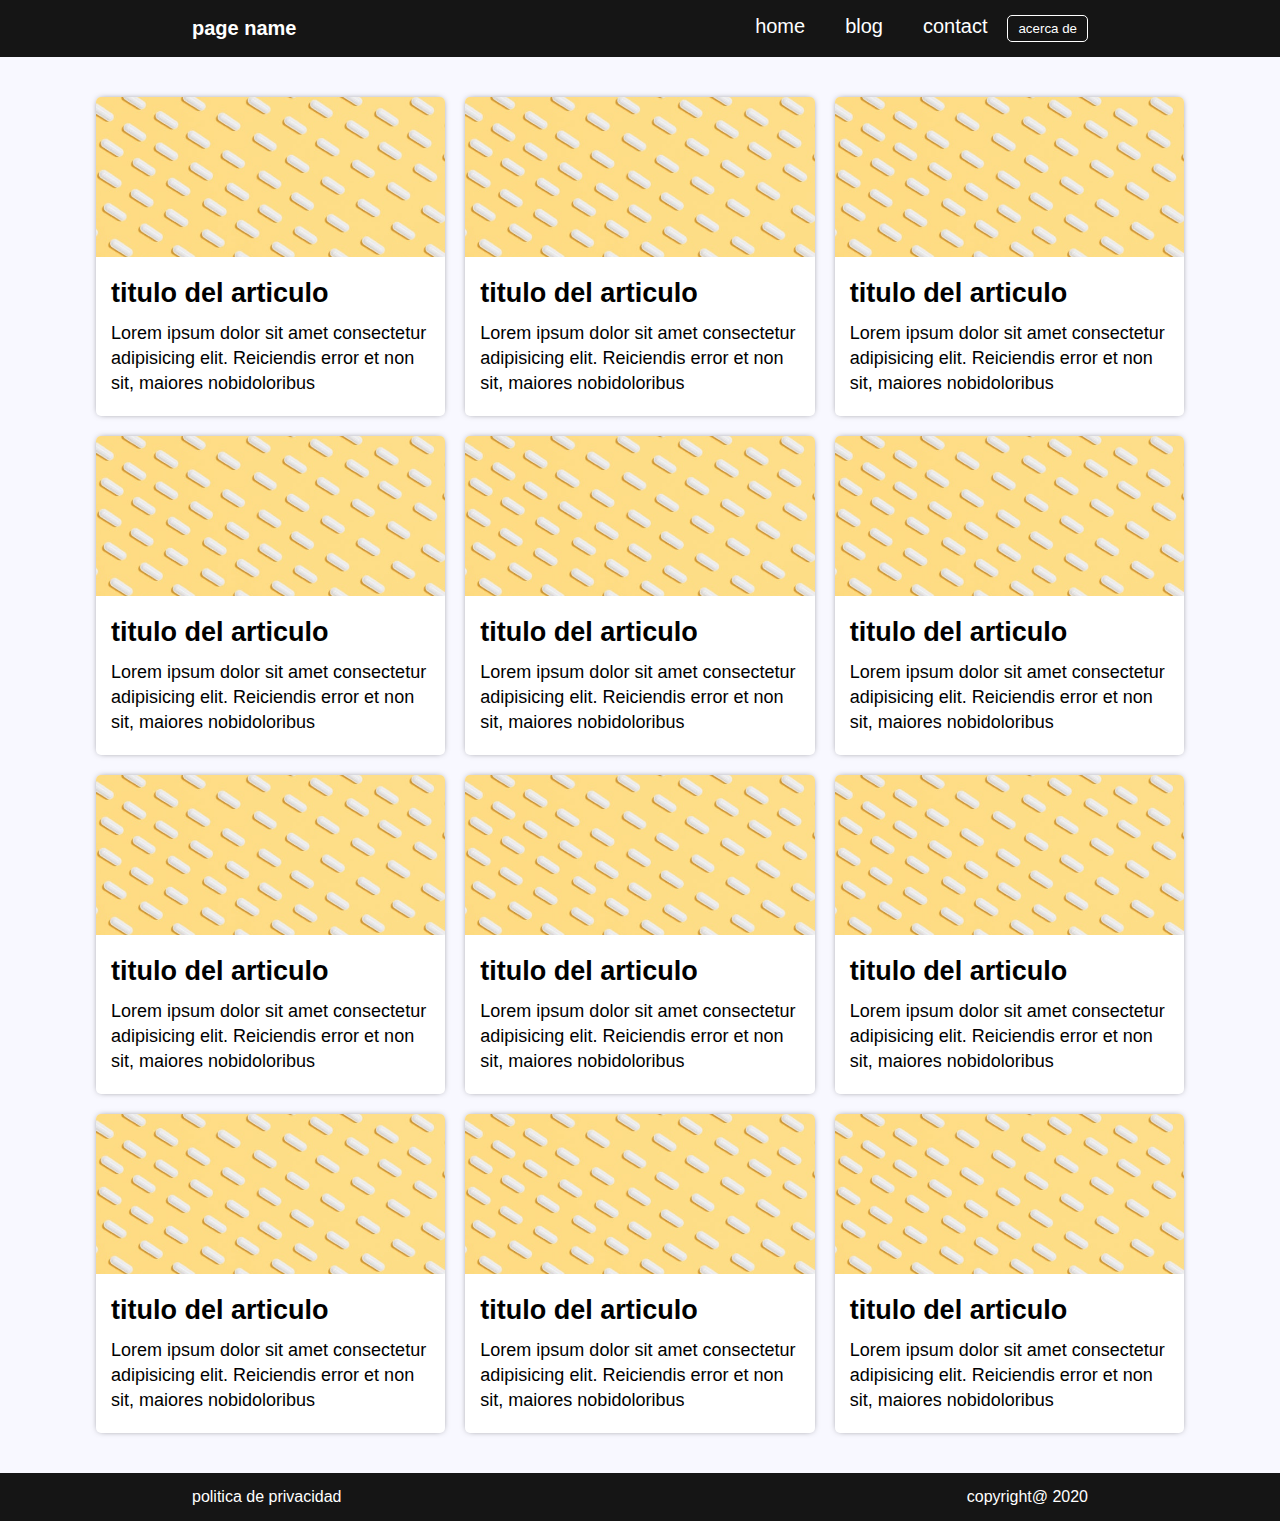
==== index.html @ 48b85311 "faltan detalles" ====
<!DOCTYPE html>
<html lang="en">

<head>
  <meta charset="UTF-8">
  <meta name="viewport" content="width=device-width, initial-scale=1.0">
  <link rel="stylesheet" href="./css/estilos.css">
  <title>news</title>

<body>

  <header class="header">
    <div class="head-wrap">
      <h1 class="page-name">page name</h1>
      <div class="menu-wrap">
        <nav class="menu">
          <li class="list-menu"> <a href="" class="url-menu">home</a></li>
          <li class="list-menu"> <a href="" class="url-menu">blog</a></li>
          <li class="list-menu"> <a href="" class="url-menu">contact</a></li>
        </nav>
        <a href="#" class="boton">
          <input type="button" value="acerca de">
        </a>
      </div>
    </div>
  </header>

  <div class="contenedor">

    <article class="card card-1">
      <a href="./html/post.html" class="url-card">
        <figure class="wrap-img">
          <img class="img" src="./images/tarjeta.jpg" alt="">
        </figure>
        <div class="content-card">
          <h2 class="tittle-card">titulo del articulo</h2>
          <p class="text-card">Lorem ipsum dolor sit amet consectetur adipisicing elit. Reiciendis error et non sit,
            maiores nobidoloribus   </p>
        </div>
      </a>
    </article>

    <article class="card card-2">
      <a href="#" class="url-card">
        <figure class="wrap-img">
          <img class="img" src="./images/tarjeta.jpg" alt="">
        </figure>
        <div class="content-card">
          <h2 class="tittle-card">titulo del articulo</h2>
          <p class="text-card">Lorem ipsum dolor sit amet consectetur adipisicing elit. Reiciendis error et non sit,
            maiores nobidoloribus   </p>
        </div>
      </a>
    </article>

    <article class="card card-3">
      <a href="#" class="url-card">
        <figure class="wrap-img">
          <img class="img" src="./images/tarjeta.jpg" alt="">
        </figure>
        <div class="content-card">
          <h2 class="tittle-card">titulo del articulo</h2>
          <p class="text-card">Lorem ipsum dolor sit amet consectetur adipisicing elit. Reiciendis error et non sit,
            maiores nobidoloribus   </p>
        </div>
      </a>
    </article>

    <article class="card card-4">
      <a href="#" class="url-card">
        <figure class="wrap-img">
          <img class="img" src="./images/tarjeta.jpg" alt="">
        </figure>
        <div class="content-card">
          <h2 class="tittle-card">titulo del articulo</h2>
          <p class="text-card">Lorem ipsum dolor sit amet consectetur adipisicing elit. Reiciendis error et non sit,
            maiores nobidoloribus   </p>
        </div>
      </a>
    </article>

    <article class="card card-5">
      <a href="#" class="url-card">
        <figure class="wrap-img">
          <img class="img" src="./images/tarjeta.jpg" alt="">
        </figure>
        <div class="content-card">
          <h2 class="tittle-card">titulo del articulo</h2>
          <p class="text-card">Lorem ipsum dolor sit amet consectetur adipisicing elit. Reiciendis error et non sit,
            maiores nobidoloribus   </p>
        </div>
      </a>
    </article>

    <article class="card card-6">
      <a href="#" class="url-card">
        <figure class="wrap-img">
          <img class="img" src="./images/tarjeta.jpg" alt="">
        </figure>
        <div class="content-card">
          <h2 class="tittle-card">titulo del articulo</h2>
          <p class="text-card">Lorem ipsum dolor sit amet consectetur adipisicing elit. Reiciendis error et non sit,
            maiores nobidoloribus   </p>
        </div>
      </a>
    </article>

    <article class="card card-7">
      <a href="#" class="url-card">
        <figure class="wrap-img">
          <img class="img" src="./images/tarjeta.jpg" alt="">
        </figure>
        <div class="content-card">
          <h2 class="tittle-card">titulo del articulo</h2>
          <p class="text-card">Lorem ipsum dolor sit amet consectetur adipisicing elit. Reiciendis error et non sit,
            maiores nobidoloribus   </p>
        </div>
      </a>
    </article>

    <article class="card card-8">
      <a href="#" class="url-card">
        <figure class="wrap-img">
          <img class="img" src="./images/tarjeta.jpg" alt="">
        </figure>
        <div class="content-card">
          <h2 class="tittle-card">titulo del articulo</h2>
          <p class="text-card">Lorem ipsum dolor sit amet consectetur adipisicing elit. Reiciendis error et non sit,
            maiores nobidoloribus   </p>
        </div>
      </a>
    </article>

    <article class="card card-9">
      <a href="#" class="url-card">
        <figure class="wrap-img">
          <img class="img" src="./images/tarjeta.jpg" alt="">
        </figure>
        <div class="content-card">
          <h2 class="tittle-card">titulo del articulo</h2>
          <p class="text-card">Lorem ipsum dolor sit amet consectetur adipisicing elit. Reiciendis error et non sit,
            maiores nobidoloribus   </p>
        </div>
      </a>
    </article>

    <article class="card card-10">
      <a href="#" class="url-card">
        <figure class="wrap-img">
          <img class="img" src="./images/tarjeta.jpg" alt="">
        </figure>
        <div class="content-card">
          <h2 class="tittle-card">titulo del articulo</h2>
          <p class="text-card">Lorem ipsum dolor sit amet consectetur adipisicing elit. Reiciendis error et non sit,
            maiores nobidoloribus   </p>
        </div>
      </a>
    </article>

    <article class="card card-11">
      <a href="#" class="url-card">
        <figure class="wrap-img">
          <img class="img" src="./images/tarjeta.jpg" alt="">
        </figure>
        <div class="content-card">
          <h2 class="tittle-card">titulo del articulo</h2>
          <p class="text-card">Lorem ipsum dolor sit amet consectetur adipisicing elit. Reiciendis error et non sit,
            maiores nobidoloribus   </p>
        </div>
      </a>
    </article>
    
    <article class="card card-12">
      <a href="#" class="url-card">
        <figure class="wrap-img">
          <img class="img" src="./images/tarjeta.jpg" alt="">
        </figure>
        <div class="content-card">
          <h2 class="tittle-card">titulo del articulo</h2>
          <p class="text-card">Lorem ipsum dolor sit amet consectetur adipisicing elit. Reiciendis error et non sit,
            maiores nobidoloribus   </p>
        </div>
      </a>
    </article>

  </div>

  <footer class="footer">
   <div class="footer-wrap">
     <p class="cookies">politica de privacidad</p>
     <p class="copyright">copyright@ 2020</p>
   </div>
  </footer>

</body>

</html>
---- css/estilos.css ----
*{
  margin: 0;
  padding: 0;
}

body{
  font-family: -apple-system, BlinkMacSystemFont, 'Segoe UI', Roboto, Oxygen, Ubuntu, Cantarell, 'Open Sans', 'Helvetica Neue', sans-serif;
  background-color: ghostwhite;
  overflow-x: hidden;
}

.header{
  width: 100%;
  background-color:#151515;
  padding: 10px 0px;
  position:sticky ;
  top: 0;
  box-sizing: border-box;
}

.head-wrap{
  box-sizing: border-box;
  width: 70%;
  max-width: 1600px;
  margin: 0 auto;
  display: flex;
  justify-content: space-between;
  align-items: center;
  padding: 5px 0px;
  color: #fff;
}

.menu-wrap{
  display: flex;
}

.menu{
  display: flex;
}

.list-menu{
  padding: 0px 20px;
  list-style: none;
}

.url-menu{
  text-decoration: none;
  font-size: 20px;
  color: #fff;
}

.page-name{
  font-size: 20px;
}

input{
  padding: 5px 10px;
  background-color: transparent;
  color: #fff;
  border-radius: 5px ;
  border: 1px solid #fff;
}

input:hover{
  background-color: #fff;
  color: #000;
  border: #fff;
  cursor: pointer;
}

.contenedor{
  display: grid;
  grid-template-columns:repeat(3, 1fr) ;
  grid-template-rows:repeat(4, 1fr) ;
  grid-template-areas: "card-1 card-2 card-3"
                       "card-4 card-5 card-6"
                       "card-7 card-8 card-9"
                       "card-10 card-11 card-12";
  grid-gap: 20px;
  max-width: 1600px;
  width: 70%;
  margin: 40px auto;
  box-sizing: border-box
}

.card{
  background-color: #fff;
  border: 1px soid transparent;
  border-radius: 5px ;
  overflow: hidden;
  box-shadow: 0px 0px 7px -3px rgba(0,0,0,0.75);
}



.img{
  object-fit: cover;
  width: 100%;
  height: 160px;
}

.content-card{
  padding: 20px 15px;
  line-height: 25px;
  font-size: 18px;
  color: #000;
}

.tittle-card{
  padding-bottom: 15px;
  color: #000;
}

.url-card{
  text-decoration: none;
}

.card-1{
  grid-area: card-1;
}
.card-2{
  grid-area: card-2;
}
.card-3{
  grid-area: card-3;
}
.card-4{
  grid-area: card-4;
}
.card-5{
  grid-area: card-5;
}
.card-6{
  grid-area: card-6;
}
.card-7{
  grid-area: card-7;
}
.card-8{
  grid-area: card-8;
}
.card-9{
  grid-area: card-9;
}
.card-10{
  grid-area: card-10;
}
.card-11{
  grid-area: card-11;
}
.card-12{
  grid-area: card-12;
}

.footer{
  width: 100%;
  background-color:#151515;
  padding: 10px 0px;
  position:sticky ;
  box-sizing: border-box;
}

.footer-wrap{
  box-sizing: border-box;
  width: 70%;
  max-width: 1600px;
  margin: 0 auto;
  display: flex;
  justify-content: space-between;
  align-items: center;
  padding: 5px 0px;
  color: #fff;
}

@media screen and (max-width:1300px){
  .contenedor{
    width: 85%;
  }
}
@media screen and (max-width:1000px){
  .contenedor{
    width: 87%;
    grid-template-columns:repeat(4, 1fr) ;
    grid-template-rows:repeat(6, 1fr) ;
    grid-template-areas: "card-1 card-1 card-2 card-2"
                         "card-3 card-3 card-4 card-4"
                         "card-5 card-5 card-6 card-6"
                         "card-7 card-7 card-8 card-8"
                         "card-9 card-9 card-10 card-10"
                         "card-11 card-11 card-12 card-12"   ;
  }
  .head-wrap{
    width: 80%;
  }
}

@media screen and (max-width:800px){
  .head-wrap{
    display: flex;
    flex-direction: column;
    width: 100%;
  }
  .menu-wrap{
    margin-top: 30px;
    justify-content: space-between;
    width: 95%;
  }
  .contenedor{
    width: 92%;
  }
  .page-name{
    align-self: start;
    padding-left: 40px;
  }     
}

@media screen and (max-width:700px){
  .contenedor{
    width: 95%;
  }
  
  
}
@media screen and (max-width:500px){
  .contenedor{
    grid-gap: 40px;
    grid-template-columns:repeat(3, 1fr) ;
    grid-template-rows:repeat(6, 1fr) ;
    grid-template-areas: "card-1 card-1 card-1"
                         "card-2 card-2 card-2"
                         "card-3 card-3 card-3"
                         "card-4 card-4 card-4"
                         "card-5 card-5 card-5"
                         "card-6 card-6 card-6"
                         "card-7 card-7 card-7"
                         "card-8 card-8 card-8"
                         "card-9 card-9 card-9"
                         "card-10 card-10 card-10"
                         "card-11 card-11 card-11"
                         "card-12 card-12 card-12";
                         
  }


}
@media screen and (max-width:400px){
  
  .menu-wrap{
    flex-direction:column;
    justify-content: center;
    align-items: center;
  }
  input{
    margin-top: 20px;
  }
  .page-name{
    align-self: center;
    padding-left: 0;
  }
  .footer-wrap{
    flex-direction: column;
  }
  .cookies{
    padding-bottom: 10px;
  }
  
}
@media screen and (max-width:300px){
  
}




..contenedor{
  grid-template-columns:repeat(1, 1fr) ;
  grid-template-rows:repeat(12, 1fr) ;
  grid-template-areas: "car-1"
                       "card-2"
                       "car-3"
                       "card-4"  
                       "car-5"
                       "card-6"
                       "car-7"
                       "card-8"
                       "car-9"
                       "card-10"  
                       "car-11"
                       "card-12";                           
}
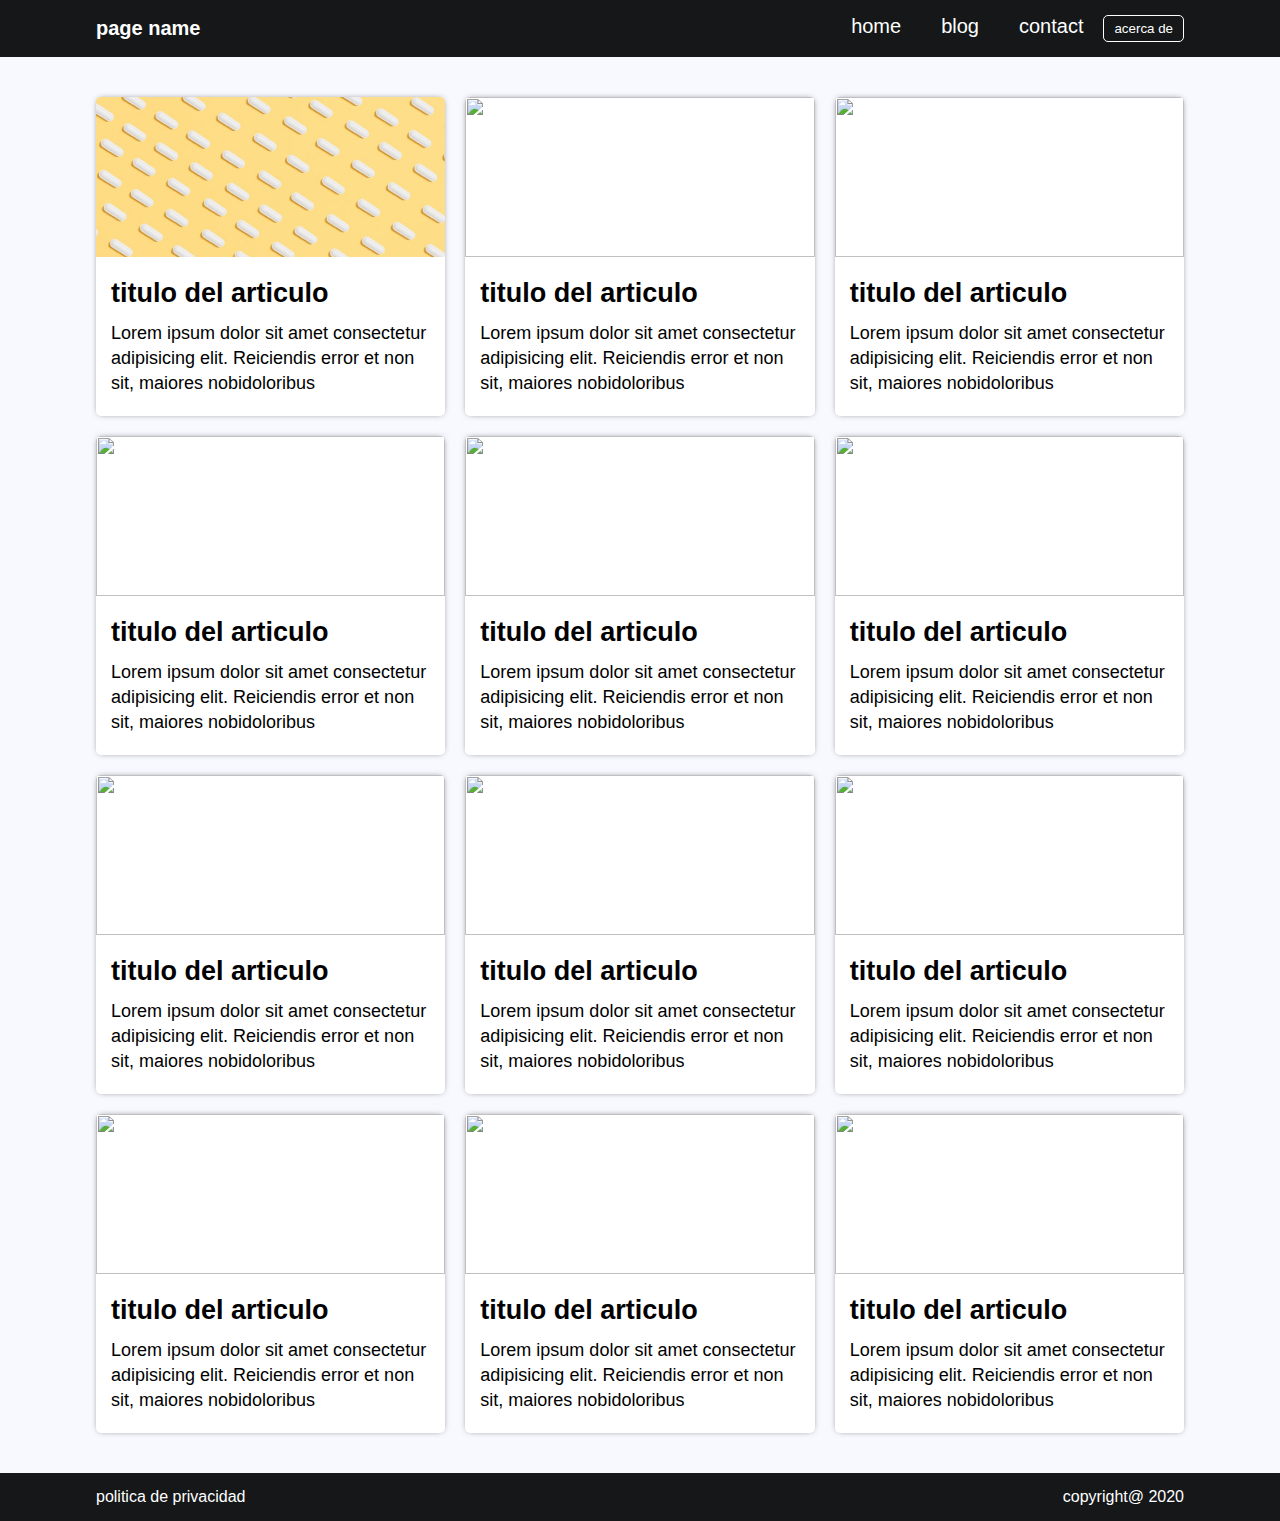
==== commit 234b81b3: "menu hambuegesa, falta arreglar" ====
--- a/index.html
+++ b/index.html
@@ -1,10 +1,11 @@
 <!DOCTYPE html>
-<html lang="en">
+<html lang="es">
 
 <head>
   <meta charset="UTF-8">
   <meta name="viewport" content="width=device-width, initial-scale=1.0">
   <link rel="stylesheet" href="./css/estilos.css">
+  <link rel="stylesheet" href="../news/sidebar/main.css">
   <title>news</title>
 
 <body>
@@ -12,6 +13,16 @@
   <header class="header">
     <div class="head-wrap">
       <h1 class="page-name">page name</h1>
+      <div id="sidebar">
+        <div class="toggle-btn">
+          <span>&#9776</span>
+        </div>
+        <ul>
+          <li>Home</li>
+          <li>Blog</li>
+          <li>Contact</li>
+        </ul>
+      </div>
       <div class="menu-wrap">
         <nav class="menu">
           <li class="list-menu"> <a href="" class="url-menu">home</a></li>
@@ -30,7 +41,7 @@
     <article class="card card-1">
       <a href="./html/post.html" class="url-card">
         <figure class="wrap-img">
-          <img class="img" src="./images/tarjeta.jpg" alt="">
+          <img loading="lazy" class="img" src="./images/tarjeta.jpg" alt="">
         </figure>
         <div class="content-card">
           <h2 class="tittle-card">titulo del articulo</h2>
@@ -43,7 +54,7 @@
     <article class="card card-2">
       <a href="#" class="url-card">
         <figure class="wrap-img">
-          <img class="img" src="./images/tarjeta.jpg" alt="">
+          <img loading="lazy"  class="img" src="https://i.picsum.photos/id/10/2500/1667.jpg" alt="">
         </figure>
         <div class="content-card">
           <h2 class="tittle-card">titulo del articulo</h2>
@@ -56,7 +67,7 @@
     <article class="card card-3">
       <a href="#" class="url-card">
         <figure class="wrap-img">
-          <img class="img" src="./images/tarjeta.jpg" alt="">
+          <img loading="lazy"  class="img" src="https://i.picsum.photos/id/1042/3456/5184.jpg" alt="">
         </figure>
         <div class="content-card">
           <h2 class="tittle-card">titulo del articulo</h2>
@@ -69,7 +80,7 @@
     <article class="card card-4">
       <a href="#" class="url-card">
         <figure class="wrap-img">
-          <img class="img" src="./images/tarjeta.jpg" alt="">
+          <img loading="lazy"  class="img" src="https://i.picsum.photos/id/1028/5184/3456.jpg" alt="">
         </figure>
         <div class="content-card">
           <h2 class="tittle-card">titulo del articulo</h2>
@@ -82,7 +93,7 @@
     <article class="card card-5">
       <a href="#" class="url-card">
         <figure class="wrap-img">
-          <img class="img" src="./images/tarjeta.jpg" alt="">
+          <img loading="lazy"  class="img" src="https://i.picsum.photos/id/1073/5472/3648.jpg" alt="">
         </figure>
         <div class="content-card">
           <h2 class="tittle-card">titulo del articulo</h2>
@@ -95,7 +106,7 @@
     <article class="card card-6">
       <a href="#" class="url-card">
         <figure class="wrap-img">
-          <img class="img" src="./images/tarjeta.jpg" alt="">
+          <img loading="lazy"  class="img" src="https://i.picsum.photos/id/1079/4496/3000.jpg" alt="">
         </figure>
         <div class="content-card">
           <h2 class="tittle-card">titulo del articulo</h2>
@@ -108,7 +119,7 @@
     <article class="card card-7">
       <a href="#" class="url-card">
         <figure class="wrap-img">
-          <img class="img" src="./images/tarjeta.jpg" alt="">
+          <img loading="lazy"  class="img" src="https://i.picsum.photos/id/1077/3000/1995.jpg" alt="">
         </figure>
         <div class="content-card">
           <h2 class="tittle-card">titulo del articulo</h2>
@@ -121,7 +132,7 @@
     <article class="card card-8">
       <a href="#" class="url-card">
         <figure class="wrap-img">
-          <img class="img" src="./images/tarjeta.jpg" alt="">
+          <img loading="lazy"  class="img" src="https://i.picsum.photos/id/122/4147/2756.jpg" alt="">
         </figure>
         <div class="content-card">
           <h2 class="tittle-card">titulo del articulo</h2>
@@ -134,7 +145,7 @@
     <article class="card card-9">
       <a href="#" class="url-card">
         <figure class="wrap-img">
-          <img class="img" src="./images/tarjeta.jpg" alt="">
+          <img loading="lazy"  class="img" src="https://i.picsum.photos/id/142/4272/2848.jpg" alt="">
         </figure>
         <div class="content-card">
           <h2 class="tittle-card">titulo del articulo</h2>
@@ -147,7 +158,7 @@
     <article class="card card-10">
       <a href="#" class="url-card">
         <figure class="wrap-img">
-          <img class="img" src="./images/tarjeta.jpg" alt="">
+          <img loading="lazy"  class="img" src="https://i.picsum.photos/id/182/2896/1944.jpg" alt="">
         </figure>
         <div class="content-card">
           <h2 class="tittle-card">titulo del articulo</h2>
@@ -160,7 +171,7 @@
     <article class="card card-11">
       <a href="#" class="url-card">
         <figure class="wrap-img">
-          <img class="img" src="./images/tarjeta.jpg" alt="">
+          <img loading="lazy"  class="img" src="https://i.picsum.photos/id/20/3670/2462.jpg" alt="">
         </figure>
         <div class="content-card">
           <h2 class="tittle-card">titulo del articulo</h2>
@@ -173,7 +184,7 @@
     <article class="card card-12">
       <a href="#" class="url-card">
         <figure class="wrap-img">
-          <img class="img" src="./images/tarjeta.jpg" alt="">
+          <img loading="lazy"  class="img" src="https://i.picsum.photos/id/234/2048/2048.jpg" alt="">
         </figure>
         <div class="content-card">
           <h2 class="tittle-card">titulo del articulo</h2>
@@ -191,6 +202,7 @@
      <p class="copyright">copyright@ 2020</p>
    </div>
   </footer>
+  <script src="main.js"></script>
 
 </body>
 
--- a/css/estilos.css
+++ b/css/estilos.css
@@ -1,24 +1,24 @@
-*{
+* {
   margin: 0;
   padding: 0;
 }
 
-body{
+body {
   font-family: -apple-system, BlinkMacSystemFont, 'Segoe UI', Roboto, Oxygen, Ubuntu, Cantarell, 'Open Sans', 'Helvetica Neue', sans-serif;
   background-color: ghostwhite;
   overflow-x: hidden;
 }
 
-.header{
+.header {
   width: 100%;
-  background-color:#151515;
+  background-color: #151719;
   padding: 10px 0px;
-  position:sticky ;
+  position: sticky;
   top: 0;
   box-sizing: border-box;
 }
 
-.head-wrap{
+.head-wrap {
   box-sizing: border-box;
   width: 70%;
   max-width: 1600px;
@@ -30,52 +30,52 @@
   color: #fff;
 }
 
-.menu-wrap{
+.menu-wrap {
   display: flex;
 }
 
-.menu{
+.menu {
   display: flex;
 }
 
-.list-menu{
+.list-menu {
   padding: 0px 20px;
   list-style: none;
 }
 
-.url-menu{
+.url-menu {
   text-decoration: none;
   font-size: 20px;
   color: #fff;
 }
 
-.page-name{
+.page-name {
   font-size: 20px;
 }
 
-input{
+input {
   padding: 5px 10px;
   background-color: transparent;
   color: #fff;
-  border-radius: 5px ;
+  border-radius: 5px;
   border: 1px solid #fff;
 }
 
-input:hover{
+input:hover {
   background-color: #fff;
   color: #000;
   border: #fff;
   cursor: pointer;
 }
 
-.contenedor{
+.contenedor {
   display: grid;
-  grid-template-columns:repeat(3, 1fr) ;
-  grid-template-rows:repeat(4, 1fr) ;
+  grid-template-columns: repeat(3, 1fr);
+  grid-template-rows: repeat(4, 1fr);
   grid-template-areas: "card-1 card-2 card-3"
-                       "card-4 card-5 card-6"
-                       "card-7 card-8 card-9"
-                       "card-10 card-11 card-12";
+    "card-4 card-5 card-6"
+    "card-7 card-8 card-9"
+    "card-10 card-11 card-12";
   grid-gap: 20px;
   max-width: 1600px;
   width: 70%;
@@ -83,84 +83,95 @@
   box-sizing: border-box
 }
 
-.card{
+.card {
   background-color: #fff;
   border: 1px soid transparent;
-  border-radius: 5px ;
+  border-radius: 5px;
   overflow: hidden;
-  box-shadow: 0px 0px 7px -3px rgba(0,0,0,0.75);
-}
-
-
-
-.img{
+  box-shadow: 0px 0px 7px -3px rgba(0, 0, 0, 0.75);
+}
+
+
+
+.img {
   object-fit: cover;
   width: 100%;
   height: 160px;
 }
 
-.content-card{
+.content-card {
   padding: 20px 15px;
   line-height: 25px;
   font-size: 18px;
   color: #000;
 }
 
-.tittle-card{
+.tittle-card {
   padding-bottom: 15px;
   color: #000;
 }
 
-.url-card{
+.url-card {
   text-decoration: none;
 }
 
-.card-1{
+.card-1 {
   grid-area: card-1;
 }
-.card-2{
+
+.card-2 {
   grid-area: card-2;
 }
-.card-3{
+
+.card-3 {
   grid-area: card-3;
 }
-.card-4{
+
+.card-4 {
   grid-area: card-4;
 }
-.card-5{
+
+.card-5 {
   grid-area: card-5;
 }
-.card-6{
+
+.card-6 {
   grid-area: card-6;
 }
-.card-7{
+
+.card-7 {
   grid-area: card-7;
 }
-.card-8{
+
+.card-8 {
   grid-area: card-8;
 }
-.card-9{
+
+.card-9 {
   grid-area: card-9;
 }
-.card-10{
+
+.card-10 {
   grid-area: card-10;
 }
-.card-11{
+
+.card-11 {
   grid-area: card-11;
 }
-.card-12{
+
+.card-12 {
   grid-area: card-12;
 }
 
-.footer{
+.footer {
   width: 100%;
-  background-color:#151515;
+  background-color: #151719;
   padding: 10px 0px;
-  position:sticky ;
+  position: sticky;
   box-sizing: border-box;
 }
 
-.footer-wrap{
+.footer-wrap {
   box-sizing: border-box;
   width: 70%;
   max-width: 1600px;
@@ -172,60 +183,117 @@
   color: #fff;
 }
 
-@media screen and (max-width:1300px){
-  .contenedor{
+#sidebar{
+  display: none;
+}
+
+@media screen and (max-width:1300px) {
+  .contenedor {
     width: 85%;
   }
-}
-@media screen and (max-width:1000px){
-  .contenedor{
+
+  .head-wrap {
+    width: 85%;
+  }
+
+  .footer-wrap {
+    width: 85%;
+  }
+}
+
+@media screen and (max-width:1000px) {
+  .contenedor {
     width: 87%;
-    grid-template-columns:repeat(4, 1fr) ;
-    grid-template-rows:repeat(6, 1fr) ;
+    grid-template-columns: repeat(4, 1fr);
+    grid-template-rows: repeat(6, 1fr);
     grid-template-areas: "card-1 card-1 card-2 card-2"
                          "card-3 card-3 card-4 card-4"
                          "card-5 card-5 card-6 card-6"
                          "card-7 card-7 card-8 card-8"
                          "card-9 card-9 card-10 card-10"
-                         "card-11 card-11 card-12 card-12"   ;
-  }
-  .head-wrap{
-    width: 80%;
-  }
-}
-
-@media screen and (max-width:800px){
-  .head-wrap{
+                         "card-11 card-11 card-12 card-12";
+  }
+
+  .head-wrap {
+    width: 87%;
+  }
+
+  .header {
+    position: initial;
+  }
+}
+
+@media screen and (max-width:800px) {
+  .head-wrap {
     display: flex;
     flex-direction: column;
     width: 100%;
   }
-  .menu-wrap{
+
+  .list-menu {
+    padding-left: 6%;
+  }
+
+  .menu-wrap {
     margin-top: 30px;
     justify-content: space-between;
     width: 95%;
-  }
-  .contenedor{
+    box-sizing: border-box;
+  }
+
+  .contenedor {
     width: 92%;
   }
-  .page-name{
+
+  .page-name {
     align-self: start;
-    padding-left: 40px;
-  }     
-}
-
-@media screen and (max-width:700px){
-  .contenedor{
+    padding-left: 30px;
+  }
+
+  input {
+    box-sizing: border-box;
+    margin-right: 10px;
+  }
+
+  .footer-wrap {
+    width: 90%;
+  }
+
+}
+
+@media screen and (max-width:700px) {
+  .contenedor {
     width: 95%;
   }
-  
-  
-}
-@media screen and (max-width:500px){
-  .contenedor{
+
+  .page-name {
+    padding-left: 20px;
+  }
+
+  .list-menu {
+    padding-left: 1%;
+  }
+
+  input {
+    margin-right: -3px;
+  }
+
+  .footer-wrap {
+    width: 93%;
+  }
+
+
+}
+
+@media screen and (max-width:500px) {
+  .page-name {
+    padding-left: 15px;
+  }
+
+  .contenedor {
     grid-gap: 40px;
-    grid-template-columns:repeat(3, 1fr) ;
-    grid-template-rows:repeat(6, 1fr) ;
+    grid-template-columns: repeat(3, 1fr);
+    grid-template-rows: repeat(6, 1fr);
     grid-template-areas: "card-1 card-1 card-1"
                          "card-2 card-2 card-2"
                          "card-3 card-3 card-3"
@@ -238,53 +306,77 @@
                          "card-10 card-10 card-10"
                          "card-11 card-11 card-11"
                          "card-12 card-12 card-12";
-                         
-  }
-
-
-}
-@media screen and (max-width:400px){
-  
-  .menu-wrap{
-    flex-direction:column;
-    justify-content: center;
-    align-items: center;
-  }
-  input{
+  }
+
+  .footer-wrap {
+    width: 95%;
+  }
+}
+
+@media screen and (max-width:400px) {
+
+  .menu,
+  input {
+    display: none;
+  }
+
+  input {
     margin-top: 20px;
   }
-  .page-name{
+
+  .page-name {
     align-self: center;
     padding-left: 0;
   }
-  .footer-wrap{
+
+  .footer-wrap {
     flex-direction: column;
   }
-  .cookies{
+
+  .cookies {
     padding-bottom: 10px;
   }
-  
-}
-@media screen and (max-width:300px){
-  
-}
-
-
-
-
-..contenedor{
-  grid-template-columns:repeat(1, 1fr) ;
-  grid-template-rows:repeat(12, 1fr) ;
-  grid-template-areas: "car-1"
-                       "card-2"
-                       "car-3"
-                       "card-4"  
-                       "car-5"
-                       "card-6"
-                       "car-7"
-                       "card-8"
-                       "car-9"
-                       "card-10"  
-                       "car-11"
-                       "card-12";                           
+
+
+  /*sidebar*/
+
+  #sidebar {
+    display: initial;
+    position: absolute;
+    width: 330px;
+    height: 100%;
+    background: #151719;
+    left: -350px;
+    transition: all 800ms linear;
+  }
+
+  #sidebar.active {
+    left: 0px;
+  }
+
+  #sidebar ul li {
+    color: rgba(230, 230, 230, .9);
+    list-style: none;
+    padding: 15px 10px;
+    border-bottom: 1px solid rgba(100, 100, 100, .3);
+    text-align: center;
+  }
+
+  #sidebar .toggle-btn {
+    position: absolute;
+    left: 370px;
+    top: 3px;
+    cursor: pointer;
+    
+  }
+
+  #sidebar .toggle-btn span {
+    display: block;
+    width: 40px;
+    text-align: center;
+    font-size: 25px;
+    border: 3px solid #fff;
+    background-color: #151719;
+  }
+
 }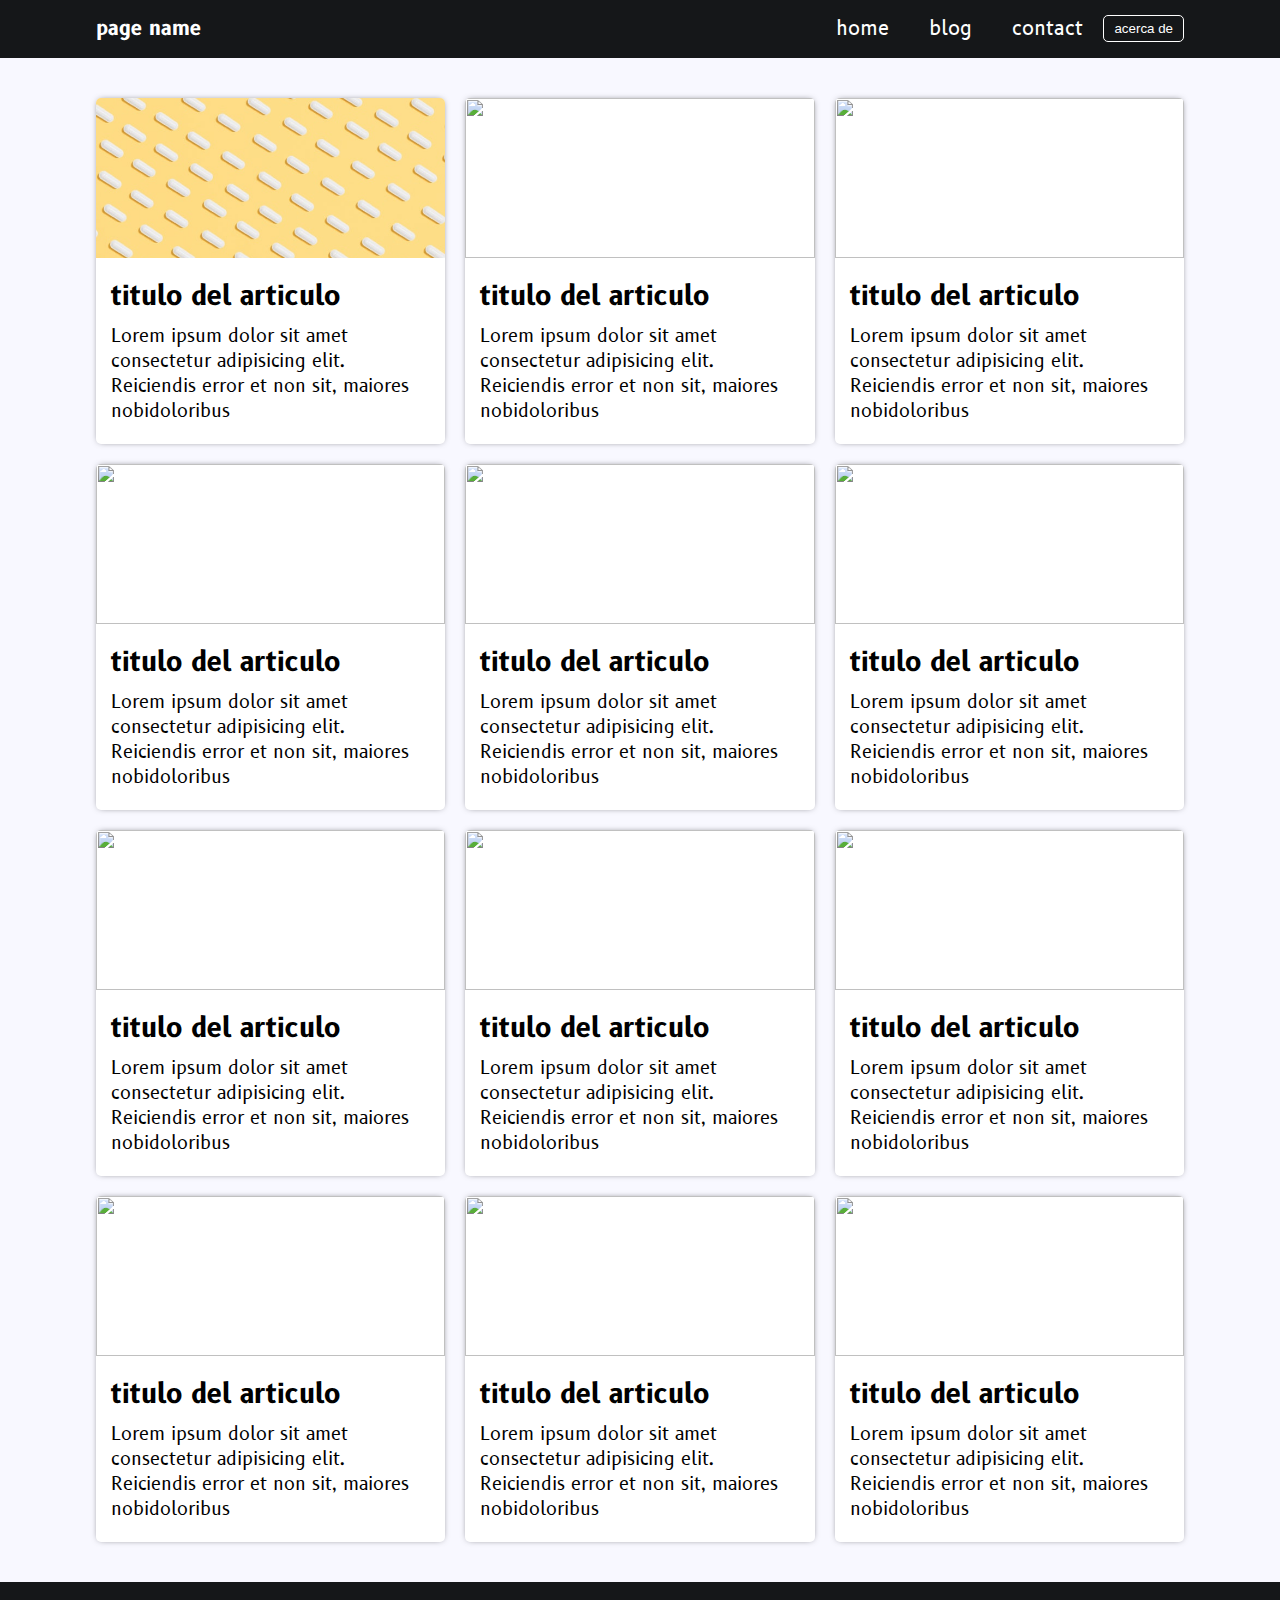
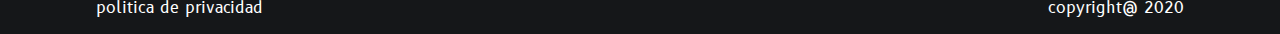
==== commit f34fe7d6: "cambio de fuente y arreglo de sidebar" ====
--- a/index.html
+++ b/index.html
@@ -6,20 +6,21 @@
   <meta name="viewport" content="width=device-width, initial-scale=1.0">
   <link rel="stylesheet" href="./css/estilos.css">
   <link rel="stylesheet" href="../news/sidebar/main.css">
+  <link href="https://fonts.googleapis.com/css2?family=B612:wght@400;700&display=swap" rel="stylesheet">
   <title>news</title>
 
 <body>
 
   <header class="header">
     <div class="head-wrap">
-      <h1 class="page-name">page name</h1>
-      <div id="sidebar">
-        <div class="toggle-btn">
-          <span>&#9776</span>
-        </div>
+      <div class="media-menu">
+        <h1 class="page-name">page name</h1>
+        <span class="toggle-btn">&#9776</span>
+      </div>
+      <div  id="sidebar">
         <ul>
           <li>Home</li>
-          <li>Blog</li>
+          <li>About</li>
           <li>Contact</li>
         </ul>
       </div>
@@ -46,7 +47,7 @@
         <div class="content-card">
           <h2 class="tittle-card">titulo del articulo</h2>
           <p class="text-card">Lorem ipsum dolor sit amet consectetur adipisicing elit. Reiciendis error et non sit,
-            maiores nobidoloribus   </p>
+            maiores nobidoloribus </p>
         </div>
       </a>
     </article>
@@ -54,12 +55,12 @@
     <article class="card card-2">
       <a href="#" class="url-card">
         <figure class="wrap-img">
-          <img loading="lazy"  class="img" src="https://i.picsum.photos/id/10/2500/1667.jpg" alt="">
-        </figure>
-        <div class="content-card">
-          <h2 class="tittle-card">titulo del articulo</h2>
-          <p class="text-card">Lorem ipsum dolor sit amet consectetur adipisicing elit. Reiciendis error et non sit,
-            maiores nobidoloribus   </p>
+          <img loading="lazy" class="img" src="https://i.picsum.photos/id/10/2500/1667.jpg" alt="">
+        </figure>
+        <div class="content-card">
+          <h2 class="tittle-card">titulo del articulo</h2>
+          <p class="text-card">Lorem ipsum dolor sit amet consectetur adipisicing elit. Reiciendis error et non sit,
+            maiores nobidoloribus </p>
         </div>
       </a>
     </article>
@@ -67,12 +68,12 @@
     <article class="card card-3">
       <a href="#" class="url-card">
         <figure class="wrap-img">
-          <img loading="lazy"  class="img" src="https://i.picsum.photos/id/1042/3456/5184.jpg" alt="">
-        </figure>
-        <div class="content-card">
-          <h2 class="tittle-card">titulo del articulo</h2>
-          <p class="text-card">Lorem ipsum dolor sit amet consectetur adipisicing elit. Reiciendis error et non sit,
-            maiores nobidoloribus   </p>
+          <img loading="lazy" class="img" src="https://i.picsum.photos/id/1042/3456/5184.jpg" alt="">
+        </figure>
+        <div class="content-card">
+          <h2 class="tittle-card">titulo del articulo</h2>
+          <p class="text-card">Lorem ipsum dolor sit amet consectetur adipisicing elit. Reiciendis error et non sit,
+            maiores nobidoloribus </p>
         </div>
       </a>
     </article>
@@ -80,12 +81,12 @@
     <article class="card card-4">
       <a href="#" class="url-card">
         <figure class="wrap-img">
-          <img loading="lazy"  class="img" src="https://i.picsum.photos/id/1028/5184/3456.jpg" alt="">
-        </figure>
-        <div class="content-card">
-          <h2 class="tittle-card">titulo del articulo</h2>
-          <p class="text-card">Lorem ipsum dolor sit amet consectetur adipisicing elit. Reiciendis error et non sit,
-            maiores nobidoloribus   </p>
+          <img loading="lazy" class="img" src="https://i.picsum.photos/id/1028/5184/3456.jpg" alt="">
+        </figure>
+        <div class="content-card">
+          <h2 class="tittle-card">titulo del articulo</h2>
+          <p class="text-card">Lorem ipsum dolor sit amet consectetur adipisicing elit. Reiciendis error et non sit,
+            maiores nobidoloribus </p>
         </div>
       </a>
     </article>
@@ -93,12 +94,12 @@
     <article class="card card-5">
       <a href="#" class="url-card">
         <figure class="wrap-img">
-          <img loading="lazy"  class="img" src="https://i.picsum.photos/id/1073/5472/3648.jpg" alt="">
-        </figure>
-        <div class="content-card">
-          <h2 class="tittle-card">titulo del articulo</h2>
-          <p class="text-card">Lorem ipsum dolor sit amet consectetur adipisicing elit. Reiciendis error et non sit,
-            maiores nobidoloribus   </p>
+          <img loading="lazy" class="img" src="https://i.picsum.photos/id/1073/5472/3648.jpg" alt="">
+        </figure>
+        <div class="content-card">
+          <h2 class="tittle-card">titulo del articulo</h2>
+          <p class="text-card">Lorem ipsum dolor sit amet consectetur adipisicing elit. Reiciendis error et non sit,
+            maiores nobidoloribus </p>
         </div>
       </a>
     </article>
@@ -106,12 +107,12 @@
     <article class="card card-6">
       <a href="#" class="url-card">
         <figure class="wrap-img">
-          <img loading="lazy"  class="img" src="https://i.picsum.photos/id/1079/4496/3000.jpg" alt="">
-        </figure>
-        <div class="content-card">
-          <h2 class="tittle-card">titulo del articulo</h2>
-          <p class="text-card">Lorem ipsum dolor sit amet consectetur adipisicing elit. Reiciendis error et non sit,
-            maiores nobidoloribus   </p>
+          <img loading="lazy" class="img" src="https://i.picsum.photos/id/1079/4496/3000.jpg" alt="">
+        </figure>
+        <div class="content-card">
+          <h2 class="tittle-card">titulo del articulo</h2>
+          <p class="text-card">Lorem ipsum dolor sit amet consectetur adipisicing elit. Reiciendis error et non sit,
+            maiores nobidoloribus </p>
         </div>
       </a>
     </article>
@@ -119,12 +120,12 @@
     <article class="card card-7">
       <a href="#" class="url-card">
         <figure class="wrap-img">
-          <img loading="lazy"  class="img" src="https://i.picsum.photos/id/1077/3000/1995.jpg" alt="">
-        </figure>
-        <div class="content-card">
-          <h2 class="tittle-card">titulo del articulo</h2>
-          <p class="text-card">Lorem ipsum dolor sit amet consectetur adipisicing elit. Reiciendis error et non sit,
-            maiores nobidoloribus   </p>
+          <img loading="lazy" class="img" src="https://i.picsum.photos/id/1077/3000/1995.jpg" alt="">
+        </figure>
+        <div class="content-card">
+          <h2 class="tittle-card">titulo del articulo</h2>
+          <p class="text-card">Lorem ipsum dolor sit amet consectetur adipisicing elit. Reiciendis error et non sit,
+            maiores nobidoloribus </p>
         </div>
       </a>
     </article>
@@ -132,12 +133,12 @@
     <article class="card card-8">
       <a href="#" class="url-card">
         <figure class="wrap-img">
-          <img loading="lazy"  class="img" src="https://i.picsum.photos/id/122/4147/2756.jpg" alt="">
-        </figure>
-        <div class="content-card">
-          <h2 class="tittle-card">titulo del articulo</h2>
-          <p class="text-card">Lorem ipsum dolor sit amet consectetur adipisicing elit. Reiciendis error et non sit,
-            maiores nobidoloribus   </p>
+          <img loading="lazy" class="img" src="https://i.picsum.photos/id/122/4147/2756.jpg" alt="">
+        </figure>
+        <div class="content-card">
+          <h2 class="tittle-card">titulo del articulo</h2>
+          <p class="text-card">Lorem ipsum dolor sit amet consectetur adipisicing elit. Reiciendis error et non sit,
+            maiores nobidoloribus </p>
         </div>
       </a>
     </article>
@@ -145,12 +146,12 @@
     <article class="card card-9">
       <a href="#" class="url-card">
         <figure class="wrap-img">
-          <img loading="lazy"  class="img" src="https://i.picsum.photos/id/142/4272/2848.jpg" alt="">
-        </figure>
-        <div class="content-card">
-          <h2 class="tittle-card">titulo del articulo</h2>
-          <p class="text-card">Lorem ipsum dolor sit amet consectetur adipisicing elit. Reiciendis error et non sit,
-            maiores nobidoloribus   </p>
+          <img loading="lazy" class="img" src="https://i.picsum.photos/id/142/4272/2848.jpg" alt="">
+        </figure>
+        <div class="content-card">
+          <h2 class="tittle-card">titulo del articulo</h2>
+          <p class="text-card">Lorem ipsum dolor sit amet consectetur adipisicing elit. Reiciendis error et non sit,
+            maiores nobidoloribus </p>
         </div>
       </a>
     </article>
@@ -158,12 +159,12 @@
     <article class="card card-10">
       <a href="#" class="url-card">
         <figure class="wrap-img">
-          <img loading="lazy"  class="img" src="https://i.picsum.photos/id/182/2896/1944.jpg" alt="">
-        </figure>
-        <div class="content-card">
-          <h2 class="tittle-card">titulo del articulo</h2>
-          <p class="text-card">Lorem ipsum dolor sit amet consectetur adipisicing elit. Reiciendis error et non sit,
-            maiores nobidoloribus   </p>
+          <img loading="lazy" class="img" src="https://i.picsum.photos/id/182/2896/1944.jpg" alt="">
+        </figure>
+        <div class="content-card">
+          <h2 class="tittle-card">titulo del articulo</h2>
+          <p class="text-card">Lorem ipsum dolor sit amet consectetur adipisicing elit. Reiciendis error et non sit,
+            maiores nobidoloribus </p>
         </div>
       </a>
     </article>
@@ -171,25 +172,25 @@
     <article class="card card-11">
       <a href="#" class="url-card">
         <figure class="wrap-img">
-          <img loading="lazy"  class="img" src="https://i.picsum.photos/id/20/3670/2462.jpg" alt="">
-        </figure>
-        <div class="content-card">
-          <h2 class="tittle-card">titulo del articulo</h2>
-          <p class="text-card">Lorem ipsum dolor sit amet consectetur adipisicing elit. Reiciendis error et non sit,
-            maiores nobidoloribus   </p>
-        </div>
-      </a>
-    </article>
-    
+          <img loading="lazy" class="img" src="https://i.picsum.photos/id/20/3670/2462.jpg" alt="">
+        </figure>
+        <div class="content-card">
+          <h2 class="tittle-card">titulo del articulo</h2>
+          <p class="text-card">Lorem ipsum dolor sit amet consectetur adipisicing elit. Reiciendis error et non sit,
+            maiores nobidoloribus </p>
+        </div>
+      </a>
+    </article>
+
     <article class="card card-12">
       <a href="#" class="url-card">
         <figure class="wrap-img">
-          <img loading="lazy"  class="img" src="https://i.picsum.photos/id/234/2048/2048.jpg" alt="">
-        </figure>
-        <div class="content-card">
-          <h2 class="tittle-card">titulo del articulo</h2>
-          <p class="text-card">Lorem ipsum dolor sit amet consectetur adipisicing elit. Reiciendis error et non sit,
-            maiores nobidoloribus   </p>
+          <img loading="lazy" class="img" src="https://i.picsum.photos/id/234/2048/2048.jpg" alt="">
+        </figure>
+        <div class="content-card">
+          <h2 class="tittle-card">titulo del articulo</h2>
+          <p class="text-card">Lorem ipsum dolor sit amet consectetur adipisicing elit. Reiciendis error et non sit,
+            maiores nobidoloribus </p>
         </div>
       </a>
     </article>
@@ -197,10 +198,10 @@
   </div>
 
   <footer class="footer">
-   <div class="footer-wrap">
-     <p class="cookies">politica de privacidad</p>
-     <p class="copyright">copyright@ 2020</p>
-   </div>
+    <div class="footer-wrap">
+      <p class="cookies">politica de privacidad</p>
+      <p class="copyright">copyright@ 2020</p>
+    </div>
   </footer>
   <script src="main.js"></script>
 
--- a/css/estilos.css
+++ b/css/estilos.css
@@ -4,7 +4,7 @@
 }
 
 body {
-  font-family: -apple-system, BlinkMacSystemFont, 'Segoe UI', Roboto, Oxygen, Ubuntu, Cantarell, 'Open Sans', 'Helvetica Neue', sans-serif;
+  font-family: 'B612', sans-serif;
   background-color: ghostwhite;
   overflow-x: hidden;
 }
@@ -109,6 +109,7 @@
 .tittle-card {
   padding-bottom: 15px;
   color: #000;
+  font-weight: 700;
 }
 
 .url-card {
@@ -183,9 +184,10 @@
   color: #fff;
 }
 
-#sidebar{
+#sidebar , .toggle-btn{
   display: none;
 }
+
 
 @media screen and (max-width:1300px) {
   .contenedor {
@@ -207,11 +209,11 @@
     grid-template-columns: repeat(4, 1fr);
     grid-template-rows: repeat(6, 1fr);
     grid-template-areas: "card-1 card-1 card-2 card-2"
-                         "card-3 card-3 card-4 card-4"
-                         "card-5 card-5 card-6 card-6"
-                         "card-7 card-7 card-8 card-8"
-                         "card-9 card-9 card-10 card-10"
-                         "card-11 card-11 card-12 card-12";
+      "card-3 card-3 card-4 card-4"
+      "card-5 card-5 card-6 card-6"
+      "card-7 card-7 card-8 card-8"
+      "card-9 card-9 card-10 card-10"
+      "card-11 card-11 card-12 card-12";
   }
 
   .head-wrap {
@@ -295,17 +297,17 @@
     grid-template-columns: repeat(3, 1fr);
     grid-template-rows: repeat(6, 1fr);
     grid-template-areas: "card-1 card-1 card-1"
-                         "card-2 card-2 card-2"
-                         "card-3 card-3 card-3"
-                         "card-4 card-4 card-4"
-                         "card-5 card-5 card-5"
-                         "card-6 card-6 card-6"
-                         "card-7 card-7 card-7"
-                         "card-8 card-8 card-8"
-                         "card-9 card-9 card-9"
-                         "card-10 card-10 card-10"
-                         "card-11 card-11 card-11"
-                         "card-12 card-12 card-12";
+      "card-2 card-2 card-2"
+      "card-3 card-3 card-3"
+      "card-4 card-4 card-4"
+      "card-5 card-5 card-5"
+      "card-6 card-6 card-6"
+      "card-7 card-7 card-7"
+      "card-8 card-8 card-8"
+      "card-9 card-9 card-9"
+      "card-10 card-10 card-10"
+      "card-11 card-11 card-11"
+      "card-12 card-12 card-12";
   }
 
   .footer-wrap {
@@ -339,15 +341,15 @@
 
 
   /*sidebar*/
-
   #sidebar {
-    display: initial;
-    position: absolute;
-    width: 330px;
+    display: block;
+    position: fixed;
+    width: 200px;
     height: 100%;
     background: #151719;
-    left: -350px;
-    transition: all 800ms linear;
+    left: -200px;
+    top: 59px;
+    transition: all 500ms linear;
   }
 
   #sidebar.active {
@@ -361,22 +363,32 @@
     border-bottom: 1px solid rgba(100, 100, 100, .3);
     text-align: center;
   }
-
-  #sidebar .toggle-btn {
-    position: absolute;
-    left: 370px;
-    top: 3px;
+  .toggle-btn {
     cursor: pointer;
-    
-  }
-
-  #sidebar .toggle-btn span {
     display: block;
-    width: 40px;
+  }
+
+  span,
+  .toggle-btn {
+    display: block;
+    width: 30px;
     text-align: center;
-    font-size: 25px;
-    border: 3px solid #fff;
-    background-color: #151719;
-  }
-
+    font-size: 20px;
+    border: 1px solid #fff;
+  }
+
+  .media-menu {
+    width: 93%;
+    display: flex;
+    justify-content: space-between;
+  }
+
+  .menu-wrap {
+    margin: 0;
+  }
+
+  .header{
+    position: sticky;
+    top: 0;
+  }
 }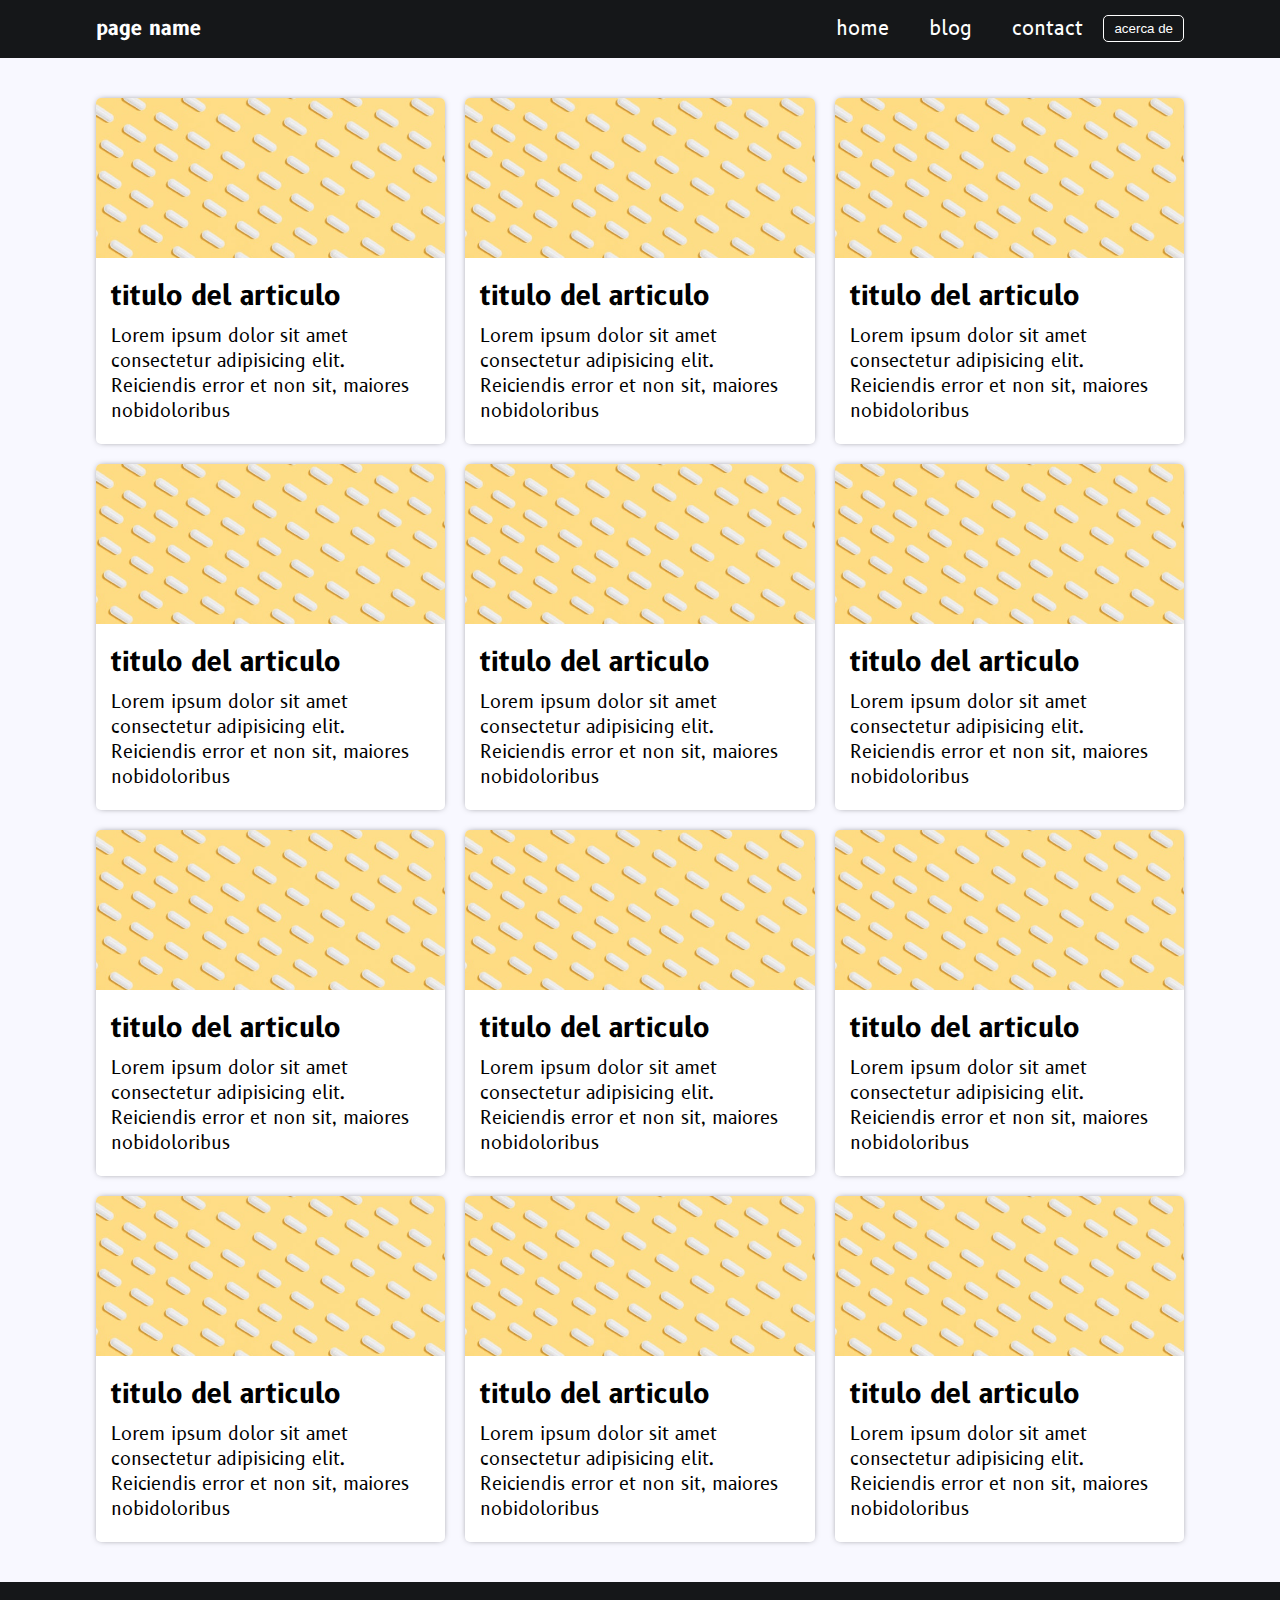
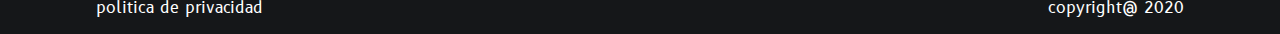
==== commit d2ab25ea: "arreglo de tarjetas" ====
--- a/index.html
+++ b/index.html
@@ -19,7 +19,7 @@
       </div>
       <div  id="sidebar">
         <ul>
-          <li>Home</li>
+          <li>Homesc</li>
           <li>About</li>
           <li>Contact</li>
         </ul>
@@ -51,149 +51,140 @@
         </div>
       </a>
     </article>
-
     <article class="card card-2">
-      <a href="#" class="url-card">
-        <figure class="wrap-img">
-          <img loading="lazy" class="img" src="https://i.picsum.photos/id/10/2500/1667.jpg" alt="">
-        </figure>
-        <div class="content-card">
-          <h2 class="tittle-card">titulo del articulo</h2>
-          <p class="text-card">Lorem ipsum dolor sit amet consectetur adipisicing elit. Reiciendis error et non sit,
-            maiores nobidoloribus </p>
-        </div>
-      </a>
-    </article>
-
+      <a href="./html/post.html" class="url-card">
+        <figure class="wrap-img">
+          <img loading="lazy" class="img" src="./images/tarjeta.jpg" alt="">
+        </figure>
+        <div class="content-card">
+          <h2 class="tittle-card">titulo del articulo</h2>
+          <p class="text-card">Lorem ipsum dolor sit amet consectetur adipisicing elit. Reiciendis error et non sit,
+            maiores nobidoloribus </p>
+        </div>
+      </a>
+    </article>
     <article class="card card-3">
-      <a href="#" class="url-card">
-        <figure class="wrap-img">
-          <img loading="lazy" class="img" src="https://i.picsum.photos/id/1042/3456/5184.jpg" alt="">
-        </figure>
-        <div class="content-card">
-          <h2 class="tittle-card">titulo del articulo</h2>
-          <p class="text-card">Lorem ipsum dolor sit amet consectetur adipisicing elit. Reiciendis error et non sit,
-            maiores nobidoloribus </p>
-        </div>
-      </a>
-    </article>
-
+      <a href="./html/post.html" class="url-card">
+        <figure class="wrap-img">
+          <img loading="lazy" class="img" src="./images/tarjeta.jpg" alt="">
+        </figure>
+        <div class="content-card">
+          <h2 class="tittle-card">titulo del articulo</h2>
+          <p class="text-card">Lorem ipsum dolor sit amet consectetur adipisicing elit. Reiciendis error et non sit,
+            maiores nobidoloribus </p>
+        </div>
+      </a>
+    </article>
     <article class="card card-4">
-      <a href="#" class="url-card">
-        <figure class="wrap-img">
-          <img loading="lazy" class="img" src="https://i.picsum.photos/id/1028/5184/3456.jpg" alt="">
-        </figure>
-        <div class="content-card">
-          <h2 class="tittle-card">titulo del articulo</h2>
-          <p class="text-card">Lorem ipsum dolor sit amet consectetur adipisicing elit. Reiciendis error et non sit,
-            maiores nobidoloribus </p>
-        </div>
-      </a>
-    </article>
-
+      <a href="./html/post.html" class="url-card">
+        <figure class="wrap-img">
+          <img loading="lazy" class="img" src="./images/tarjeta.jpg" alt="">
+        </figure>
+        <div class="content-card">
+          <h2 class="tittle-card">titulo del articulo</h2>
+          <p class="text-card">Lorem ipsum dolor sit amet consectetur adipisicing elit. Reiciendis error et non sit,
+            maiores nobidoloribus </p>
+        </div>
+      </a>
+    </article>
     <article class="card card-5">
-      <a href="#" class="url-card">
-        <figure class="wrap-img">
-          <img loading="lazy" class="img" src="https://i.picsum.photos/id/1073/5472/3648.jpg" alt="">
-        </figure>
-        <div class="content-card">
-          <h2 class="tittle-card">titulo del articulo</h2>
-          <p class="text-card">Lorem ipsum dolor sit amet consectetur adipisicing elit. Reiciendis error et non sit,
-            maiores nobidoloribus </p>
-        </div>
-      </a>
-    </article>
-
+      <a href="./html/post.html" class="url-card">
+        <figure class="wrap-img">
+          <img loading="lazy" class="img" src="./images/tarjeta.jpg" alt="">
+        </figure>
+        <div class="content-card">
+          <h2 class="tittle-card">titulo del articulo</h2>
+          <p class="text-card">Lorem ipsum dolor sit amet consectetur adipisicing elit. Reiciendis error et non sit,
+            maiores nobidoloribus </p>
+        </div>
+      </a>
+    </article>
     <article class="card card-6">
-      <a href="#" class="url-card">
-        <figure class="wrap-img">
-          <img loading="lazy" class="img" src="https://i.picsum.photos/id/1079/4496/3000.jpg" alt="">
-        </figure>
-        <div class="content-card">
-          <h2 class="tittle-card">titulo del articulo</h2>
-          <p class="text-card">Lorem ipsum dolor sit amet consectetur adipisicing elit. Reiciendis error et non sit,
-            maiores nobidoloribus </p>
-        </div>
-      </a>
-    </article>
-
+      <a href="./html/post.html" class="url-card">
+        <figure class="wrap-img">
+          <img loading="lazy" class="img" src="./images/tarjeta.jpg" alt="">
+        </figure>
+        <div class="content-card">
+          <h2 class="tittle-card">titulo del articulo</h2>
+          <p class="text-card">Lorem ipsum dolor sit amet consectetur adipisicing elit. Reiciendis error et non sit,
+            maiores nobidoloribus </p>
+        </div>
+      </a>
+    </article>
     <article class="card card-7">
-      <a href="#" class="url-card">
-        <figure class="wrap-img">
-          <img loading="lazy" class="img" src="https://i.picsum.photos/id/1077/3000/1995.jpg" alt="">
-        </figure>
-        <div class="content-card">
-          <h2 class="tittle-card">titulo del articulo</h2>
-          <p class="text-card">Lorem ipsum dolor sit amet consectetur adipisicing elit. Reiciendis error et non sit,
-            maiores nobidoloribus </p>
-        </div>
-      </a>
-    </article>
-
+      <a href="./html/post.html" class="url-card">
+        <figure class="wrap-img">
+          <img loading="lazy" class="img" src="./images/tarjeta.jpg" alt="">
+        </figure>
+        <div class="content-card">
+          <h2 class="tittle-card">titulo del articulo</h2>
+          <p class="text-card">Lorem ipsum dolor sit amet consectetur adipisicing elit. Reiciendis error et non sit,
+            maiores nobidoloribus </p>
+        </div>
+      </a>
+    </article>
     <article class="card card-8">
-      <a href="#" class="url-card">
-        <figure class="wrap-img">
-          <img loading="lazy" class="img" src="https://i.picsum.photos/id/122/4147/2756.jpg" alt="">
-        </figure>
-        <div class="content-card">
-          <h2 class="tittle-card">titulo del articulo</h2>
-          <p class="text-card">Lorem ipsum dolor sit amet consectetur adipisicing elit. Reiciendis error et non sit,
-            maiores nobidoloribus </p>
-        </div>
-      </a>
-    </article>
-
+      <a href="./html/post.html" class="url-card">
+        <figure class="wrap-img">
+          <img loading="lazy" class="img" src="./images/tarjeta.jpg" alt="">
+        </figure>
+        <div class="content-card">
+          <h2 class="tittle-card">titulo del articulo</h2>
+          <p class="text-card">Lorem ipsum dolor sit amet consectetur adipisicing elit. Reiciendis error et non sit,
+            maiores nobidoloribus </p>
+        </div>
+      </a>
+    </article>
     <article class="card card-9">
-      <a href="#" class="url-card">
-        <figure class="wrap-img">
-          <img loading="lazy" class="img" src="https://i.picsum.photos/id/142/4272/2848.jpg" alt="">
-        </figure>
-        <div class="content-card">
-          <h2 class="tittle-card">titulo del articulo</h2>
-          <p class="text-card">Lorem ipsum dolor sit amet consectetur adipisicing elit. Reiciendis error et non sit,
-            maiores nobidoloribus </p>
-        </div>
-      </a>
-    </article>
-
+      <a href="./html/post.html" class="url-card">
+        <figure class="wrap-img">
+          <img loading="lazy" class="img" src="./images/tarjeta.jpg" alt="">
+        </figure>
+        <div class="content-card">
+          <h2 class="tittle-card">titulo del articulo</h2>
+          <p class="text-card">Lorem ipsum dolor sit amet consectetur adipisicing elit. Reiciendis error et non sit,
+            maiores nobidoloribus </p>
+        </div>
+      </a>
+    </article>
     <article class="card card-10">
-      <a href="#" class="url-card">
-        <figure class="wrap-img">
-          <img loading="lazy" class="img" src="https://i.picsum.photos/id/182/2896/1944.jpg" alt="">
-        </figure>
-        <div class="content-card">
-          <h2 class="tittle-card">titulo del articulo</h2>
-          <p class="text-card">Lorem ipsum dolor sit amet consectetur adipisicing elit. Reiciendis error et non sit,
-            maiores nobidoloribus </p>
-        </div>
-      </a>
-    </article>
-
+      <a href="./html/post.html" class="url-card">
+        <figure class="wrap-img">
+          <img loading="lazy" class="img" src="./images/tarjeta.jpg" alt="">
+        </figure>
+        <div class="content-card">
+          <h2 class="tittle-card">titulo del articulo</h2>
+          <p class="text-card">Lorem ipsum dolor sit amet consectetur adipisicing elit. Reiciendis error et non sit,
+            maiores nobidoloribus </p>
+        </div>
+      </a>
+    </article>
     <article class="card card-11">
-      <a href="#" class="url-card">
-        <figure class="wrap-img">
-          <img loading="lazy" class="img" src="https://i.picsum.photos/id/20/3670/2462.jpg" alt="">
-        </figure>
-        <div class="content-card">
-          <h2 class="tittle-card">titulo del articulo</h2>
-          <p class="text-card">Lorem ipsum dolor sit amet consectetur adipisicing elit. Reiciendis error et non sit,
-            maiores nobidoloribus </p>
-        </div>
-      </a>
-    </article>
-
+      <a href="./html/post.html" class="url-card">
+        <figure class="wrap-img">
+          <img loading="lazy" class="img" src="./images/tarjeta.jpg" alt="">
+        </figure>
+        <div class="content-card">
+          <h2 class="tittle-card">titulo del articulo</h2>
+          <p class="text-card">Lorem ipsum dolor sit amet consectetur adipisicing elit. Reiciendis error et non sit,
+            maiores nobidoloribus </p>
+        </div>
+      </a>
+    </article>
     <article class="card card-12">
-      <a href="#" class="url-card">
-        <figure class="wrap-img">
-          <img loading="lazy" class="img" src="https://i.picsum.photos/id/234/2048/2048.jpg" alt="">
-        </figure>
-        <div class="content-card">
-          <h2 class="tittle-card">titulo del articulo</h2>
-          <p class="text-card">Lorem ipsum dolor sit amet consectetur adipisicing elit. Reiciendis error et non sit,
-            maiores nobidoloribus </p>
-        </div>
-      </a>
-    </article>
+      <a href="./html/post.html" class="url-card">
+        <figure class="wrap-img">
+          <img loading="lazy" class="img" src="./images/tarjeta.jpg" alt="">
+        </figure>
+        <div class="content-card">
+          <h2 class="tittle-card">titulo del articulo</h2>
+          <p class="text-card">Lorem ipsum dolor sit amet consectetur adipisicing elit. Reiciendis error et non sit,
+            maiores nobidoloribus </p>
+        </div>
+      </a>
+    </article>
+
+   
 
   </div>
 
